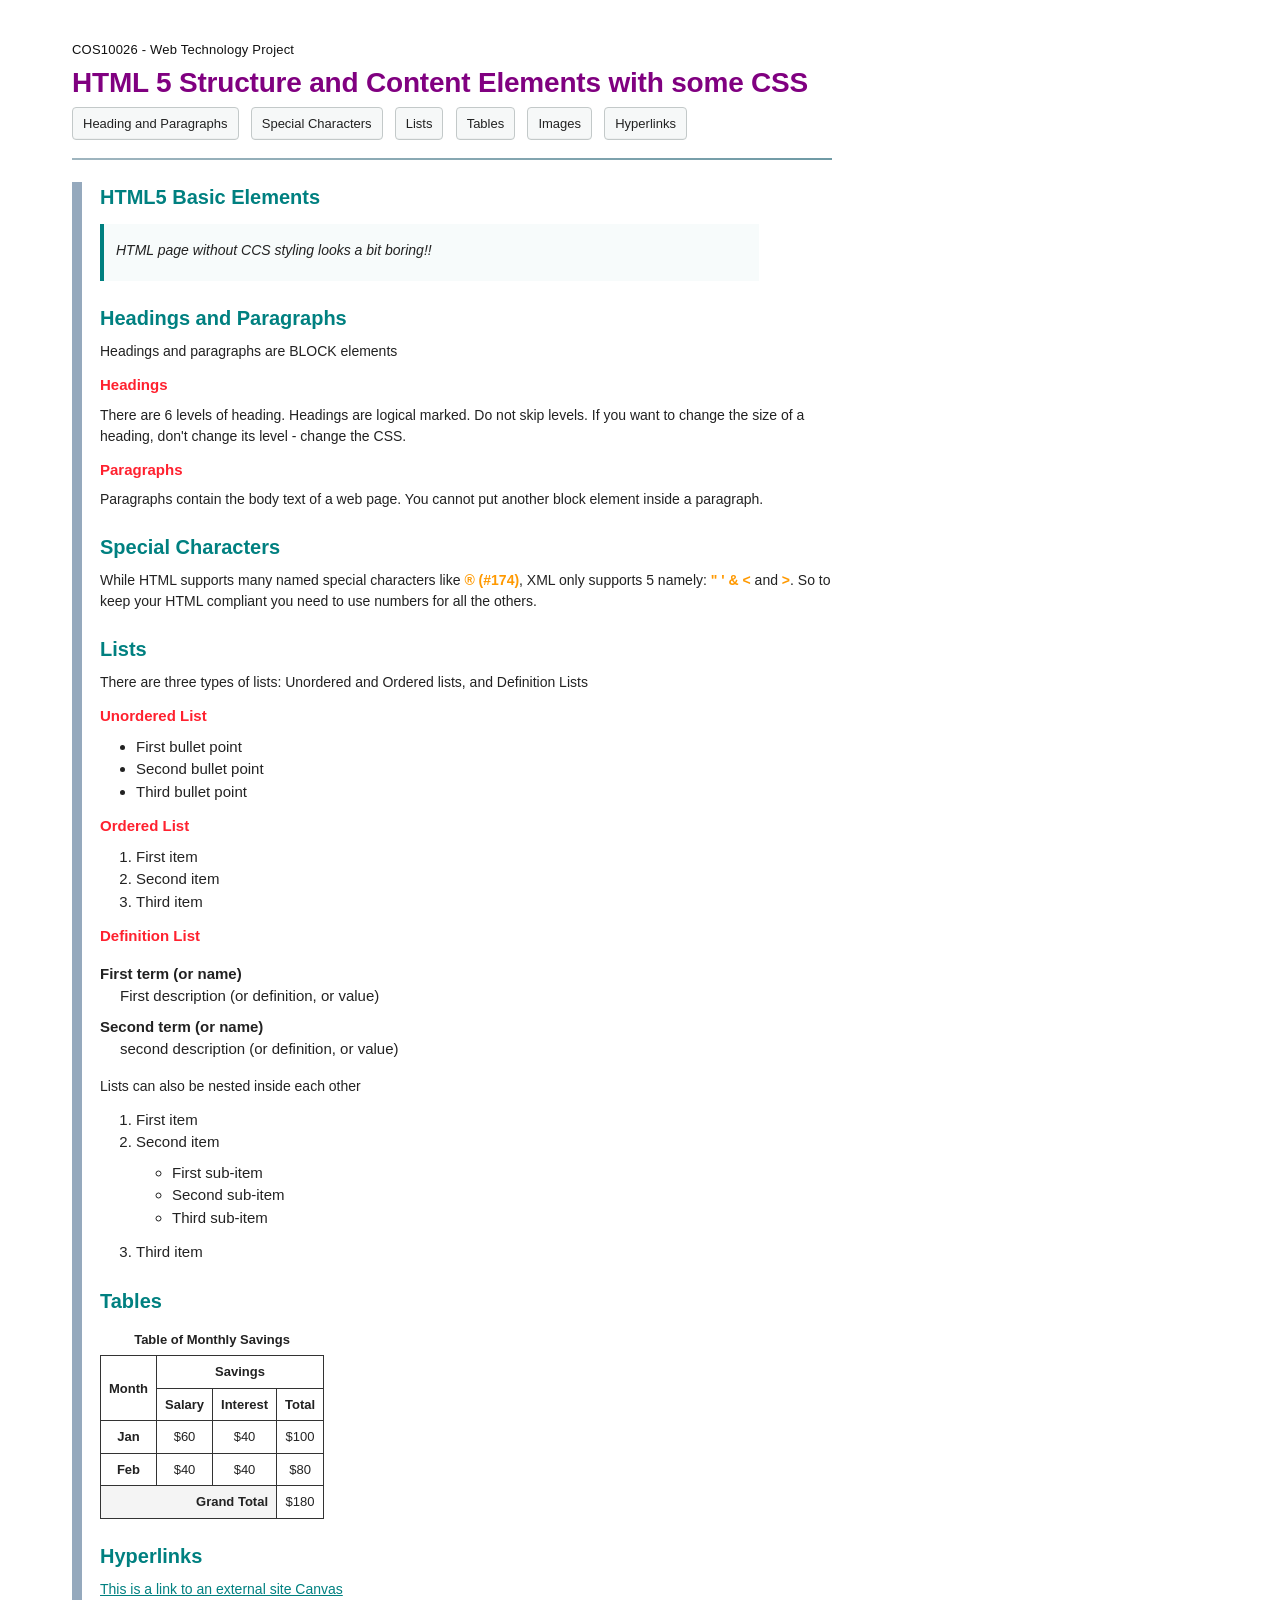
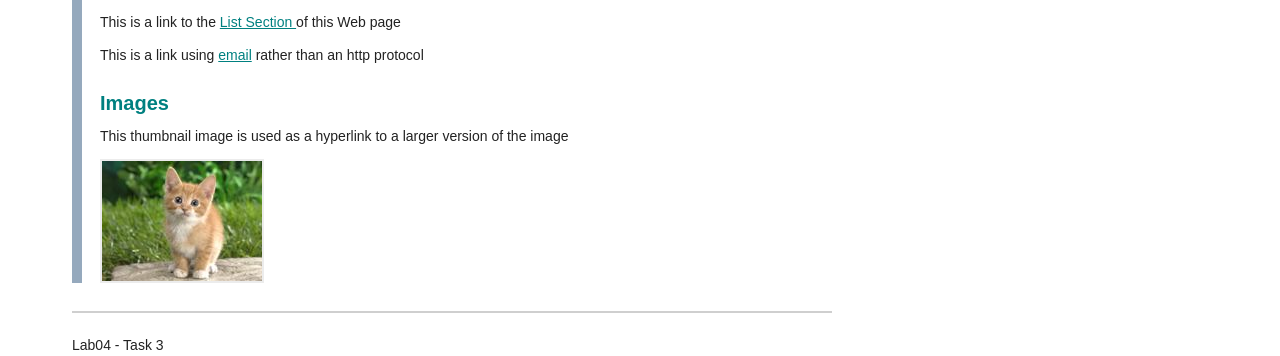
==== Lab05/lab05.html @ 0b163168 "finished week 05" ====
<!DOCTYPE html>
<html lang="en">
<head>
  <meta charset="utf-8" />
  <meta name="description" content="Demonstrates some basic HTML content elements and CSS" />
  <meta name="keywords" content="HTML5, tags" />
  <meta name="author" content="A Lecturer"  />
  <title>HTML Structure and Content Elements + CSS</title>
  <link rel="stylesheet" href="dl.css" />
</head>
<!-- This is a comment. Indenting child elements makes the markup much more readable -->
<body>
   <header>
     <h1>HTML 5 Structure and Content Elements with some CSS</h1>
     <nav>
         <a href="#headings">Heading and Paragraphs</a> 
         <a href="#sc">Special Characters</a> 
         <a href="#lists">Lists</a> 
         <a href="#tables">Tables</a>
         <a href="#images">Images</a>
         <a href="#hyperlinks">Hyperlinks</a>
      </nav>
      <hr />
   </header>
   
   <article>   
   <h2>HTML5 Basic Elements</h2> 
      <aside>
         <p>HTML page without CCS styling looks a bit boring!!</p>
      </aside>
      <h2 id="headings">Headings and Paragraphs </h2>
      <p>Headings and paragraphs are BLOCK elements</p>
      <h3>Headings</h3>
      <p>There are 6 levels of heading. Headings are logical marked. Do not skip levels. If you want to change the size of a heading, don't change its level - change the CSS.</p>
      <h3>Paragraphs</h3>
      <p>Paragraphs contain the body text of a web page. You cannot put another block element inside a paragraph.</p>
      
      <h2 id="sc">Special Characters</h2>
      <p>While HTML supports many named special characters like <span class="special">&#174; (#174)</span>, XML only supports 5 namely: <span class="special">&quot; &apos; &amp; &lt;</span>  and <span class="special">&gt;</span>.  So to keep your HTML compliant you need to use numbers for all the others.</p>
      
         
      
      <!-- Comments can be useful to indicate various sections of markup-->
      <!--Lists-->
      <h2 id="list">Lists</h2>
      <p>There are three types of lists: Unordered and Ordered lists, and Definition Lists</p>
      <h3>Unordered List</h3>
	  <ul>
         <li>First bullet point</li>
         <li>Second bullet point</li>
         <li>Third bullet point</li>
      </ul>
      <h3>Ordered List</h3>
      <ol>
         <li>First item</li>
         <li>Second item</li>
         <li>Third item</li>
      </ol>
	  <h3>Definition List</h3>
	  <dl>
		<dt>First term (or name)</dt>
			<dd>First description (or definition, or value)</dd>
		<dt>Second term (or name)</dt>
			<dd>second description (or definition, or value)</dd>
      </dl> 
      <p>Lists can also be nested inside each other</p>
      <ol>
         <li>First item</li>
         <li>Second item
            <ul>
               <li>First sub-item</li>
               <li>Second sub-item</li>
               <li>Third sub-item</li>
            </ul>
         </li>
         <li>Third item</li>
      </ol>		

      <h2 id="tables">Tables</h2>
      <table>
         <caption>Table of Monthly Savings</caption>
         <thead>
            <tr>
            <!-- the scope attribute assists non-visual user agents -->
            <!-- rowspan and colspan allow multiple cells to be merged -->
              <th rowspan="2" scope="col">Month</th>
              <th colspan="3" scope="col">Savings</th>
            </tr>
            <tr>
              <th scope="col">Salary</th>
              <th scope="col">Interest</th>
              <th scope="col">Total</th>
            </tr>
        </thead>
        <tbody>
         <tr>
           <th scope="row">Jan</th>
           <td>$60</td>
           <td>$40</td>
           <td>$100</td>
         </tr>
         <tr>
           <th scope="row">Feb</th>
           <td>$40</td>
           <td>$40</td>
           <td>$80</td>
         </tr>
        </tbody>
        <tfoot>
         <tr>
            <th colspan="3" scope="row"> Grand Total</th>
            <td>$180</td>
         </tr>
        </tfoot>
		</table>
      
      <h2 id="hyperlinks">Hyperlinks</h2>
      <p><a href="https://swinburne.instructure.com" title="This takes you to Canvas"> This is a link to an external site Canvas</a></p>
      <p>This is a link to the <a href="#list">List Section </a> of this Web page</p>
      <p>This is a link using <a href="mailto:someone@swin.edu.au"> email</a> rather than an http protocol</p> 
	  
      <h2 id="images">Images</h2>
      <p>This thumbnail image is used as a hyperlink to a larger version of the image</p>
      <a href="images/mycat.jpg">  <img src="images/mycat_small.jpg" alt="Photo of my cat" title="Filesize 222kb " /></a>

      
      
   </article>
	<footer>
		<p>Lab04 - Task 3</p>
	</footer>
</body>

</html>
---- Lab05/dl.css ----
/*
filename: Mitul Joarder

author: Mitul Joarder

created: 28/08/25

last modified: 28/08/25

description: lab04.html

*/
:root{
  --purple: #800080;       
  --teal:   #008080;       
  --leftbar:#95A9BD;       
  --red:    #FF212F;       
  --orange: #FF9900;       
  --muted:  #6b6b6b;
  --page-width: 760px;
}

html,body{
  height:100%;
  background: #ffffff;
  margin:0;
  padding:0;
  font-family: "Trebuchet MS", Arial, Helvetica, sans-serif;
  color: #222;
}


body {
  max-width: var(--page-width);
  margin: 40px 0 80px 72px; 
  line-height: 1.5;
  font-size: 15px;
}


header::before{
  content: "COS10026 - Web Technology Project";
  display:block;
  font-size:13px;
  color: #111;
  margin-bottom: 8px;
  letter-spacing: 0.2px;
}


header h1{
  color: var(--purple);
  font-size: 28px;
  line-height:1.05;
  margin: 0 0 10px 0;
  font-weight: 700;
  letter-spacing: -.2px;
}


nav{
  margin: 8px 0 6px 0;
  display:block;
}
nav a{
  display: inline-block;
  margin-right:8px;
  padding:6px 10px;
  font-size: 13px;
  color: #222;
  background: #f6f8f8;
  border: 1px solid #c3c9c9;
  border-radius: 4px;
  text-decoration: none;
  box-shadow: inset 0 -1px 0 rgba(0,0,0,0.03);
}
nav a:hover{
  background:#eef6f6;
}


hr {
  border: none;
  height: 2px;
  background: linear-gradient(to right, #9fb5bf, #6f9aa5);
  margin: 18px 0;
}


article {
  border-left: 10px solid var(--leftbar);
  padding-left: 18px;
  margin-top: 10px;
}


h2 {
  color: var(--teal);
  font-size: 20px;
  margin-top: 22px;
  margin-bottom: 8px;
  font-weight: 700;
}


h3 {
  color: var(--red);
  font-size: 15px;
  margin-top: 12px;
  margin-bottom: 6px;
  font-weight: 700;
}


p {
  color: #222;
  margin: 8px 0 12px 0;
  font-size: 14px;
}

aside {
  background: #f7fbfb;
  border-left: 4px solid var(--teal);
  padding: 8px 12px;
  margin: 12px 0;
  font-style: italic;
  color: #2b2b2b;
  max-width: 90%;
  box-sizing: border-box;
}


.special {
  color: var(--orange);
  font-weight: 600;
}


ul, ol {
  margin: 8px 0 12px 36px;
  padding: 0;
}

dl dt { font-weight: 700; margin-top:8px; }
dl dd { margin-left:20px; margin-bottom:6px; }


table {
  border-collapse: collapse;
  margin: 14px 0;
  width: auto;
  font-size: 13px;
  background: #fff;
  box-shadow: none;
}
caption {
  caption-side: top;
  font-weight: 700;
  margin-bottom: 6px;
}
th, td {
  border: 1px solid #333;
  padding: 6px 8px;
  text-align: center;
}
thead th {
  background: #ffffff; 
  font-weight: 700;
}
tfoot th {
  background:#f4f4f4;
  text-align: right;
  font-weight:700;
}


a { color: var(--teal); text-decoration: underline; }
a:hover { color: #006666; }


img {
  max-width: 100%;
  height: auto;
  display: block;
  margin-top: 8px;
  border: 2px solid #ececec;
}


footer{
  margin-top: 28px;
  padding-top: 14px;
  border-top: 2px solid #cfcfcf;
  font-size: 13px;
  color: #444;
  position: relative;
  height: 28px;
}



@media (max-width: 860px){
  body { margin-left: 18px; margin-right:18px; max-width: 100%; }
  article { border-left-width: 6px; padding-left: 12px; }
  nav a { margin-bottom:6px; }
}
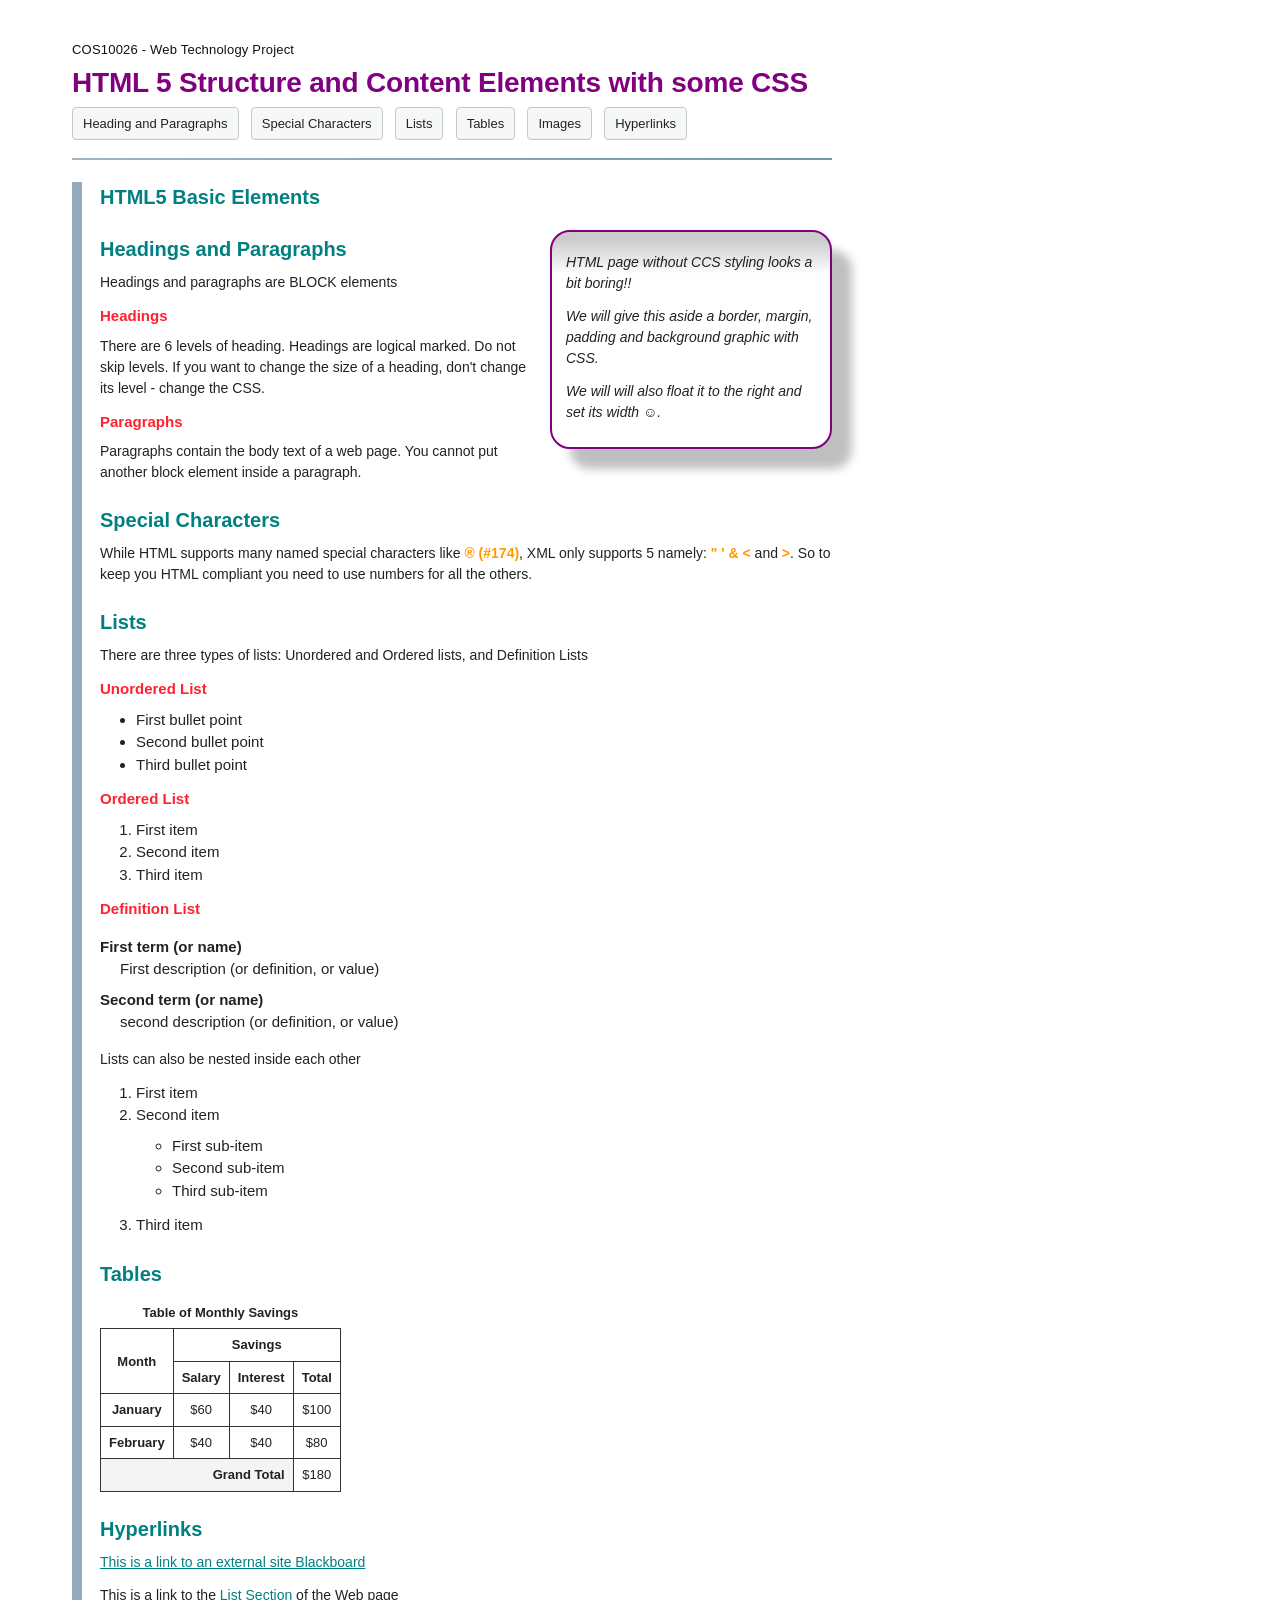
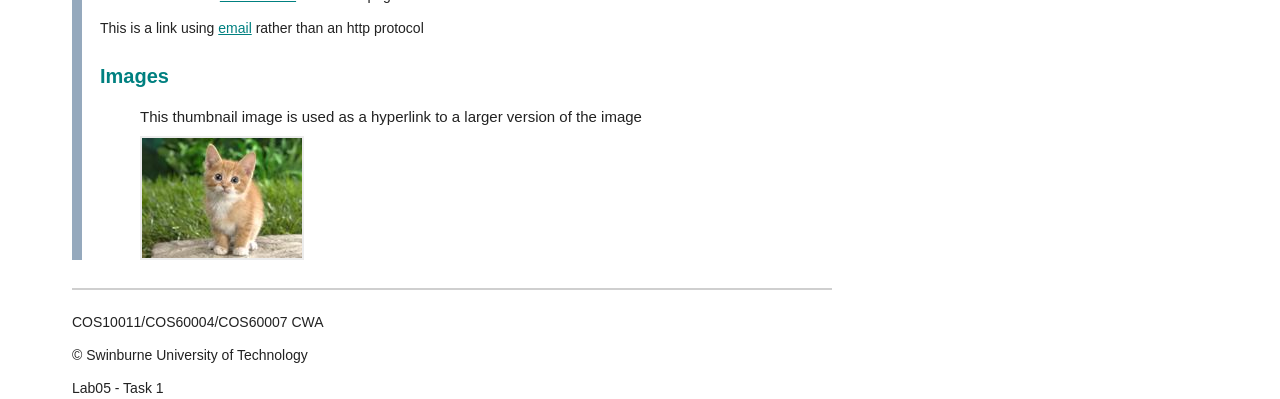
==== commit 57e15bf7: "modified" ====
--- a/Lab05/lab05.html
+++ b/Lab05/lab05.html
@@ -2,15 +2,19 @@
 <html lang="en">
 <head>
   <meta charset="utf-8" />
-  <meta name="description" content="Demonstrates some basic HTML content elements and CSS" />
-  <meta name="keywords" content="HTML5, tags" />
+  <meta name="description" content="Demonstrates CSS layout" />
+  <meta name="keywords" content="HTML5, CSS layout" />
   <meta name="author" content="A Lecturer"  />
-  <title>HTML Structure and Content Elements + CSS</title>
+  <title>CSS Layout</title>
   <link rel="stylesheet" href="dl.css" />
+
+  <!-- References to external CSS files -->
+ 
+  
 </head>
 <!-- This is a comment. Indenting child elements makes the markup much more readable -->
 <body>
-   <header>
+      <header>
      <h1>HTML 5 Structure and Content Elements with some CSS</h1>
      <nav>
          <a href="#headings">Heading and Paragraphs</a> 
@@ -23,26 +27,31 @@
       <hr />
    </header>
    
-   <article>   
-   <h2>HTML5 Basic Elements</h2> 
+   	<article>   
+      <h2>HTML5 Basic Elements</h2>
       <aside>
          <p>HTML page without CCS styling looks a bit boring!!</p>
+		 <p>We will give this aside a border, margin, padding and background graphic with CSS. </p>
+		 <p>We will will also float it to the right and set its width &#9786;.</p>
       </aside>
-      <h2 id="headings">Headings and Paragraphs </h2>
-      <p>Headings and paragraphs are BLOCK elements</p>
-      <h3>Headings</h3>
-      <p>There are 6 levels of heading. Headings are logical marked. Do not skip levels. If you want to change the size of a heading, don't change its level - change the CSS.</p>
-      <h3>Paragraphs</h3>
-      <p>Paragraphs contain the body text of a web page. You cannot put another block element inside a paragraph.</p>
-      
-      <h2 id="sc">Special Characters</h2>
-      <p>While HTML supports many named special characters like <span class="special">&#174; (#174)</span>, XML only supports 5 namely: <span class="special">&quot; &apos; &amp; &lt;</span>  and <span class="special">&gt;</span>.  So to keep your HTML compliant you need to use numbers for all the others.</p>
-      
+      <section id="headings">
+		  <h2>Headings and Paragraphs </h2>
+		  <p>Headings and paragraphs are BLOCK elements</p>
+		  <h3>Headings</h3>
+		  <p>There are 6 levels of heading. Headings are logical marked. Do not skip levels. If you want to change the size of a heading, don't change its level - change the CSS.</p>
+		  <h3>Paragraphs</h3>
+		  <p>Paragraphs contain the body text of a web page. You cannot put another block element inside a paragraph.</p>
+      </section>
+      <section>
+		  <h2 id="sc">Special Characters</h2>
+		  <p>While HTML supports many named special characters like <span class="special">&#174; (#174)</span>, XML only supports 5 namely: <span class="special">&quot; &apos; &amp; &lt;</span>  and <span class="special">&gt;</span>.  So to keep you HTML compliant you need to use numbers for all the others.</p>
+      </section>
          
       
       <!-- Comments can be useful to indicate various sections of markup-->
       <!--Lists-->
-      <h2 id="list">Lists</h2>
+      <section id="lists">
+		  <h2>Lists</h2>
       <p>There are three types of lists: Unordered and Ordered lists, and Definition Lists</p>
       <h3>Unordered List</h3>
 	  <ul>
@@ -64,70 +73,75 @@
 			<dd>second description (or definition, or value)</dd>
       </dl> 
       <p>Lists can also be nested inside each other</p>
-      <ol>
-         <li>First item</li>
-         <li>Second item
-            <ul>
-               <li>First sub-item</li>
-               <li>Second sub-item</li>
-               <li>Third sub-item</li>
-            </ul>
-         </li>
-         <li>Third item</li>
-      </ol>		
-
-      <h2 id="tables">Tables</h2>
-      <table>
-         <caption>Table of Monthly Savings</caption>
-         <thead>
-            <tr>
-            <!-- the scope attribute assists non-visual user agents -->
-            <!-- rowspan and colspan allow multiple cells to be merged -->
-              <th rowspan="2" scope="col">Month</th>
-              <th colspan="3" scope="col">Savings</th>
-            </tr>
-            <tr>
-              <th scope="col">Salary</th>
-              <th scope="col">Interest</th>
-              <th scope="col">Total</th>
-            </tr>
-        </thead>
-        <tbody>
-         <tr>
-           <th scope="row">Jan</th>
-           <td>$60</td>
-           <td>$40</td>
-           <td>$100</td>
-         </tr>
-         <tr>
-           <th scope="row">Feb</th>
-           <td>$40</td>
-           <td>$40</td>
-           <td>$80</td>
-         </tr>
-        </tbody>
-        <tfoot>
-         <tr>
-            <th colspan="3" scope="row"> Grand Total</th>
-            <td>$180</td>
-         </tr>
-        </tfoot>
-		</table>
+	  <ol>
+			 <li>First item</li>
+			 <li>Second item
+				<ul>
+				   <li>First sub-item</li>
+				   <li>Second sub-item</li>
+				   <li>Third sub-item</li>
+				</ul>
+			 </li>
+			 <li>Third item</li>
+			</ol>		
+		</section>
+		<section id="tables">
+		  <h2>Tables</h2>
+		  <table>
+			 <caption>Table of Monthly Savings</caption>
+			 <thead>
+				<tr>
+				<!-- the scope attribute assists non-visual user agents -->
+				<!-- rowspan and colspan allow multiple cells to be merged -->
+				  <th rowspan="2" scope="col">Month</th>
+				  <th colspan="3" scope="col">Savings</th>
+				</tr>
+				<tr>
+				  <th scope="col">Salary</th>
+				  <th scope="col">Interest</th>
+				  <th scope="col">Total</th>
+				</tr>
+			</thead>
+			<tbody>
+			 <tr>
+			   <th scope="row">January</th>
+			   <td>$60</td>
+			   <td>$40</td>
+			   <td>$100</td>
+			 </tr>
+			 <tr>
+			   <th scope="row">February</th>
+			   <td>$40</td>
+			   <td>$40</td>
+			   <td>$80</td>
+			 </tr>
+			</tbody>
+			<tfoot>
+			 <tr>
+				<th colspan="3" scope="row"> Grand Total</th>
+				<td>$180</td>
+			 </tr>
+			</tfoot>
+			</table>
+		</section>
+		<section id="hyperlinks">
+		  <h2>Hyperlinks</h2>
+		  <p><a href="http://ilearn.swin.edu.au" title="This takes you to Blackboard"> This is a link to an external site Blackboard</a></p>
+		  <p>This is a link to the <a href="#list">List Section </a> of the Web page</p>
+		  <p>This is a link using <a href="mailto:someone@swin.edu.au"> email</a> rather than an http protocol</p> 
+		</section>
+		<section id="images">
+			<h2 >Images</h2>
+			<figure><figcaption>This thumbnail image is used as a hyperlink to a larger version of the image</figcaption>
+			<a href="images/mycat.jpg">  <img src="images/mycat_small.jpg" alt="Photo of my cat" title="Filesize 222kb " /></a></figure>
+		</section>
       
-      <h2 id="hyperlinks">Hyperlinks</h2>
-      <p><a href="https://swinburne.instructure.com" title="This takes you to Canvas"> This is a link to an external site Canvas</a></p>
-      <p>This is a link to the <a href="#list">List Section </a> of this Web page</p>
-      <p>This is a link using <a href="mailto:someone@swin.edu.au"> email</a> rather than an http protocol</p> 
-	  
-      <h2 id="images">Images</h2>
-      <p>This thumbnail image is used as a hyperlink to a larger version of the image</p>
-      <a href="images/mycat.jpg">  <img src="images/mycat_small.jpg" alt="Photo of my cat" title="Filesize 222kb " /></a>
-
-      
-      
-   </article>
+	</article>
+	
 	<footer>
-		<p>Lab04 - Task 3</p>
+		<p>COS10011/COS60004/COS60007 CWA</p>
+		<p>&#169; Swinburne University of Technology</p>
+		<p>Lab05 - Task 1</p>
 	</footer>
 </body>
 
--- a/Lab05/dl.css
+++ b/Lab05/dl.css
@@ -120,16 +120,17 @@
 }
 
 aside {
-  background: #f7fbfb;
-  border-left: 4px solid var(--teal);
-  padding: 8px 12px;
-  margin: 12px 0;
+  float: right;
+  width: 250px;
+  margin: 10px 0 15px 20px;
+  padding: 12px 14px;
   font-style: italic;
-  color: #2b2b2b;
-  max-width: 90%;
-  box-sizing: border-box;
-}
-
+  color: #333;
+  background: url(/Lab05/styles/images/fade.jpg) repeat-x top left #ffffff;
+  border: 2px solid purple;
+  border-radius: 20px;
+  box-shadow: 20px 20px 10px rgba(0,0,0,0.25);
+}
 
 .special {
   color: var(--orange);
